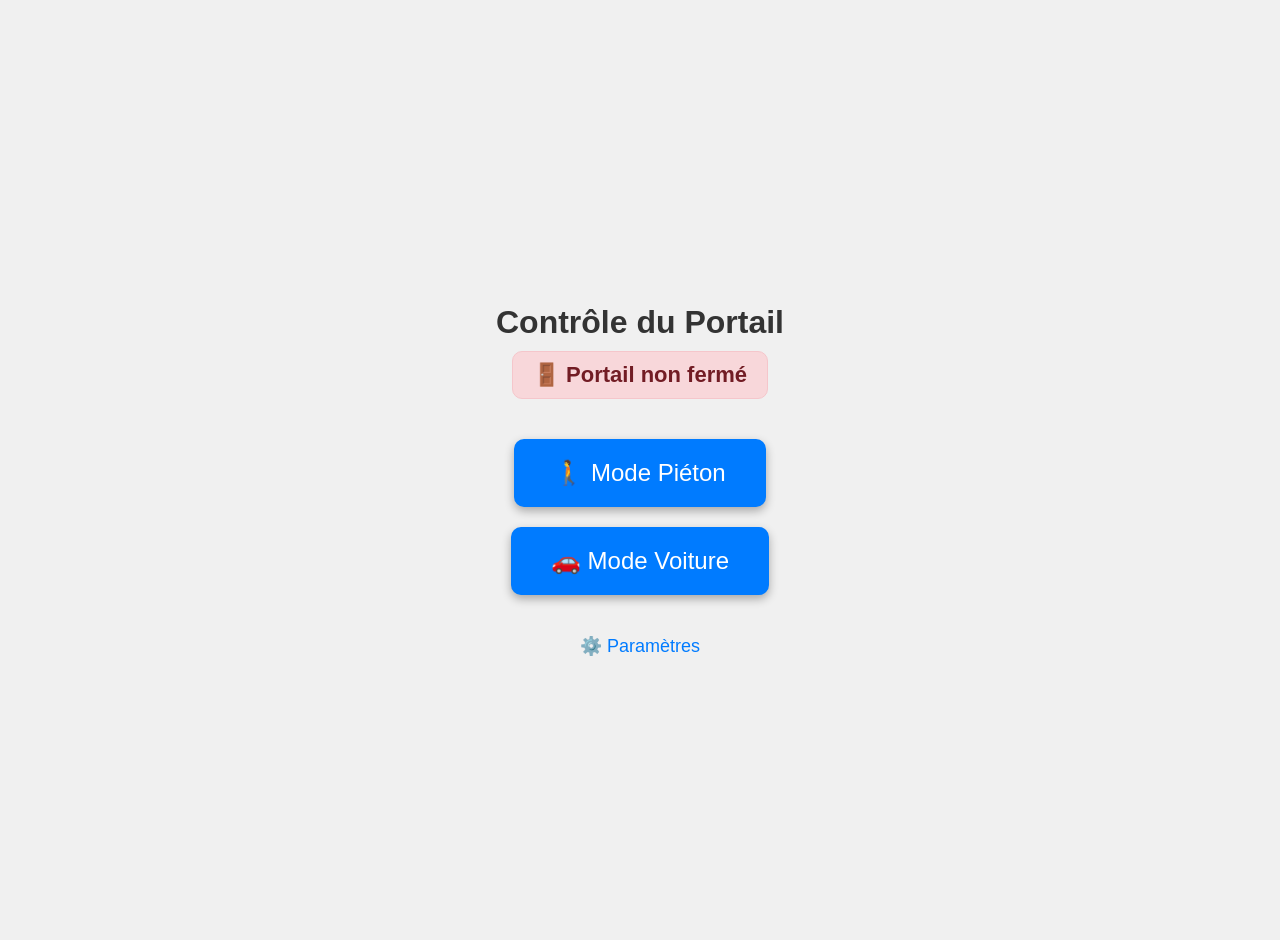
==== data/index.html @ e44b1415 "🔧 Mise à jour locale : journalisation et notifications ajout capteur fermeture" ====
<!DOCTYPE html>
<html lang="fr">
<head>
  <meta charset="UTF-8" />
  <meta name="viewport" content="width=device-width, initial-scale=1.0" />
  <title>Portail Connecté</title>
  <style>
    body {
      font-family: Arial, sans-serif;
      background: #f0f0f0;
      color: #333;
      display: flex;
      flex-direction: column;
      align-items: center;
      justify-content: center;
      height: 100vh;
      margin: 0;
      padding: 20px;
    }

    h1 {
      margin-bottom: 10px;
    }

    #etatPortail {
      font-size: 22px;
      margin-bottom: 30px;
      padding: 10px 20px;
      border-radius: 10px;
      font-weight: bold;
    }

    .ferme {
      background-color: #d4edda;
      color: #155724;
      border: 1px solid #c3e6cb;
    }

    .ouvert {
      background-color: #f8d7da;
      color: #721c24;
      border: 1px solid #f5c6cb;
    }

    button {
      padding: 20px 40px;
      margin: 10px;
      font-size: 24px;
      border: none;
      border-radius: 10px;
      background-color: #007BFF;
      color: white;
      box-shadow: 0px 4px 10px rgba(0, 0, 0, 0.3);
      cursor: pointer;
      transition: background-color 0.3s;
    }

    button:hover {
      background-color: #0056b3;
    }

    a {
      margin-top: 30px;
      font-size: 18px;
      color: #007BFF;
      text-decoration: none;
    }

    a:hover {
      text-decoration: underline;
    }
  </style>
</head>
<body>
  <h1>Contrôle du Portail</h1>

  <div id="etatPortail" class="ouvert">Lecture de l'état...</div>

  <button onclick="ouvrirPieton()">🚶 Mode Piéton</button>
  <button onclick="ouvrirVoiture()">🚗 Mode Voiture</button>

  <a href="/settings">⚙️ Paramètres</a>
  

  <script>
    function ouvrirPieton() {
      fetch('/pieton').then(response => {
        console.log("Commande piéton envoyée");
      }).catch(error => {
        alert("Erreur lors de l'envoi de la commande piéton");
      });
    }

    function ouvrirVoiture() {
      fetch('/voiture').then(response => {
        console.log("Commande voiture envoyée");
      }).catch(error => {
        alert("Erreur lors de l'envoi de la commande voiture");
      });
    }

    function majEtatPortail() {
      fetch('/etat')
        .then(response => response.text())
        .then(etat => {
          const zone = document.getElementById("etatPortail");
          if (etat.trim() === "ferme") {
            zone.textContent = "🔒 Portail fermé";
            zone.className = "ferme";
          } else {
            zone.textContent = "🚪 Portail non fermé";
            zone.className = "ouvert";
          }
        })
        .catch(() => {
          const zone = document.getElementById("etatPortail");
          zone.textContent = "❌ Erreur de lecture";
          zone.className = "ouvert";
        });
    }

    majEtatPortail();
    setInterval(majEtatPortail, 2000);
  </script>
</body>
</html>
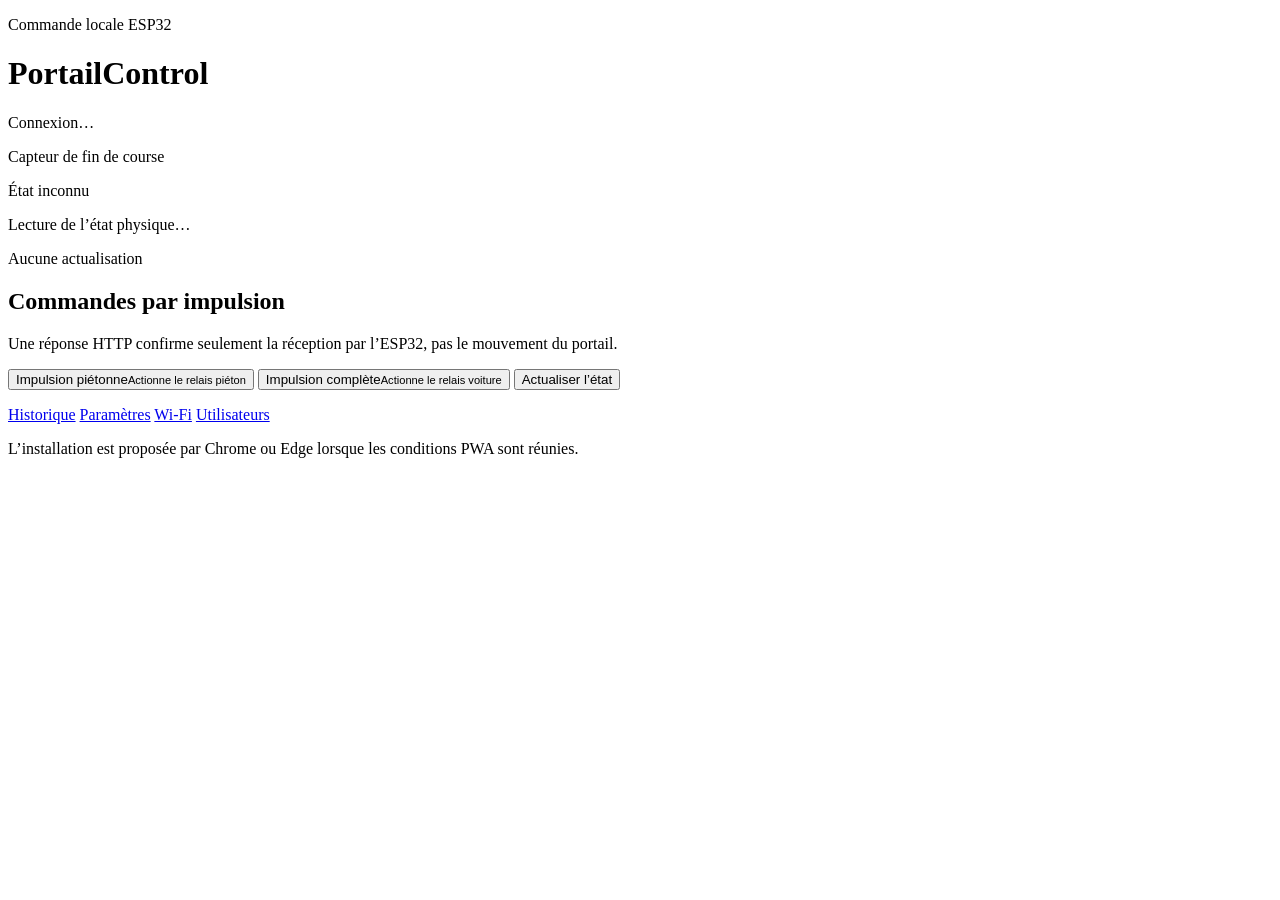
==== commit 7239adb9: "feat: add installable PWA and API documentation" ====
--- a/data/index.html
+++ b/data/index.html
@@ -1,126 +1,60 @@
-<!DOCTYPE html>
+<!doctype html>
 <html lang="fr">
 <head>
-  <meta charset="UTF-8" />
-  <meta name="viewport" content="width=device-width, initial-scale=1.0" />
-  <title>Portail Connecté</title>
-  <style>
-    body {
-      font-family: Arial, sans-serif;
-      background: #f0f0f0;
-      color: #333;
-      display: flex;
-      flex-direction: column;
-      align-items: center;
-      justify-content: center;
-      height: 100vh;
-      margin: 0;
-      padding: 20px;
-    }
-
-    h1 {
-      margin-bottom: 10px;
-    }
-
-    #etatPortail {
-      font-size: 22px;
-      margin-bottom: 30px;
-      padding: 10px 20px;
-      border-radius: 10px;
-      font-weight: bold;
-    }
-
-    .ferme {
-      background-color: #d4edda;
-      color: #155724;
-      border: 1px solid #c3e6cb;
-    }
-
-    .ouvert {
-      background-color: #f8d7da;
-      color: #721c24;
-      border: 1px solid #f5c6cb;
-    }
-
-    button {
-      padding: 20px 40px;
-      margin: 10px;
-      font-size: 24px;
-      border: none;
-      border-radius: 10px;
-      background-color: #007BFF;
-      color: white;
-      box-shadow: 0px 4px 10px rgba(0, 0, 0, 0.3);
-      cursor: pointer;
-      transition: background-color 0.3s;
-    }
-
-    button:hover {
-      background-color: #0056b3;
-    }
-
-    a {
-      margin-top: 30px;
-      font-size: 18px;
-      color: #007BFF;
-      text-decoration: none;
-    }
-
-    a:hover {
-      text-decoration: underline;
-    }
-  </style>
+  <meta charset="utf-8">
+  <meta name="viewport" content="width=device-width, initial-scale=1, viewport-fit=cover">
+  <meta name="theme-color" content="#071a33">
+  <meta name="description" content="Application locale de commande et de surveillance du portail.">
+  <meta name="mobile-web-app-capable" content="yes">
+  <meta name="apple-mobile-web-app-capable" content="yes">
+  <meta name="apple-mobile-web-app-status-bar-style" content="black-translucent">
+  <meta name="apple-mobile-web-app-title" content="Portail">
+  <title>PortailControl</title>
+  <link rel="manifest" href="/manifest.webmanifest">
+  <link rel="icon" sizes="192x192" href="/icons/icon-192.png">
+  <link rel="apple-touch-icon" href="/icons/icon-192.png">
+  <link rel="stylesheet" href="/app.css">
 </head>
 <body>
-  <h1>Contrôle du Portail</h1>
+  <main class="app-shell">
+    <header class="app-header">
+      <div>
+        <p class="eyebrow">Commande locale ESP32</p>
+        <h1>PortailControl</h1>
+      </div>
+      <span id="networkBadge" class="badge badge-warn">Connexion…</span>
+    </header>
 
-  <div id="etatPortail" class="ouvert">Lecture de l'état...</div>
+    <section class="status-card" aria-live="polite" aria-atomic="true">
+      <p class="status-label">Capteur de fin de course</p>
+      <div id="gateStatus" class="gate-status status-unknown">État inconnu</div>
+      <p id="statusDetail">Lecture de l’état physique…</p>
+      <p id="lastRefresh" class="timestamp">Aucune actualisation</p>
+    </section>
 
-  <button onclick="ouvrirPieton()">🚶 Mode Piéton</button>
-  <button onclick="ouvrirVoiture()">🚗 Mode Voiture</button>
+    <section class="command-card" aria-labelledby="commandsTitle">
+      <h2 id="commandsTitle">Commandes par impulsion</h2>
+      <p class="warning">Une réponse HTTP confirme seulement la réception par l’ESP32, pas le mouvement du portail.</p>
+      <button id="pedestrianButton" class="action action-pedestrian" type="button">
+        <span>Impulsion piétonne</span><small>Actionne le relais piéton</small>
+      </button>
+      <button id="vehicleButton" class="action action-vehicle" type="button">
+        <span>Impulsion complète</span><small>Actionne le relais voiture</small>
+      </button>
+      <button id="refreshButton" class="action action-secondary" type="button">Actualiser l’état</button>
+      <p id="commandMessage" class="message" aria-live="assertive"></p>
+    </section>
 
-  <a href="/settings">⚙️ Paramètres</a>
-  
+    <nav class="links" aria-label="Administration">
+      <a href="/historique">Historique</a>
+      <a href="/settings">Paramètres</a>
+      <a href="/wifi_config">Wi-Fi</a>
+      <a href="/users">Utilisateurs</a>
+    </nav>
 
-  <script>
-    function ouvrirPieton() {
-      fetch('/pieton').then(response => {
-        console.log("Commande piéton envoyée");
-      }).catch(error => {
-        alert("Erreur lors de l'envoi de la commande piéton");
-      });
-    }
-
-    function ouvrirVoiture() {
-      fetch('/voiture').then(response => {
-        console.log("Commande voiture envoyée");
-      }).catch(error => {
-        alert("Erreur lors de l'envoi de la commande voiture");
-      });
-    }
-
-    function majEtatPortail() {
-      fetch('/etat')
-        .then(response => response.text())
-        .then(etat => {
-          const zone = document.getElementById("etatPortail");
-          if (etat.trim() === "ferme") {
-            zone.textContent = "🔒 Portail fermé";
-            zone.className = "ferme";
-          } else {
-            zone.textContent = "🚪 Portail non fermé";
-            zone.className = "ouvert";
-          }
-        })
-        .catch(() => {
-          const zone = document.getElementById("etatPortail");
-          zone.textContent = "❌ Erreur de lecture";
-          zone.className = "ouvert";
-        });
-    }
-
-    majEtatPortail();
-    setInterval(majEtatPortail, 2000);
-  </script>
+    <button id="installButton" class="install" type="button" hidden>Installer PortailControl</button>
+    <p id="installHint" class="install-hint">L’installation est proposée par Chrome ou Edge lorsque les conditions PWA sont réunies.</p>
+  </main>
+  <script src="/app.js" defer></script>
 </body>
 </html>
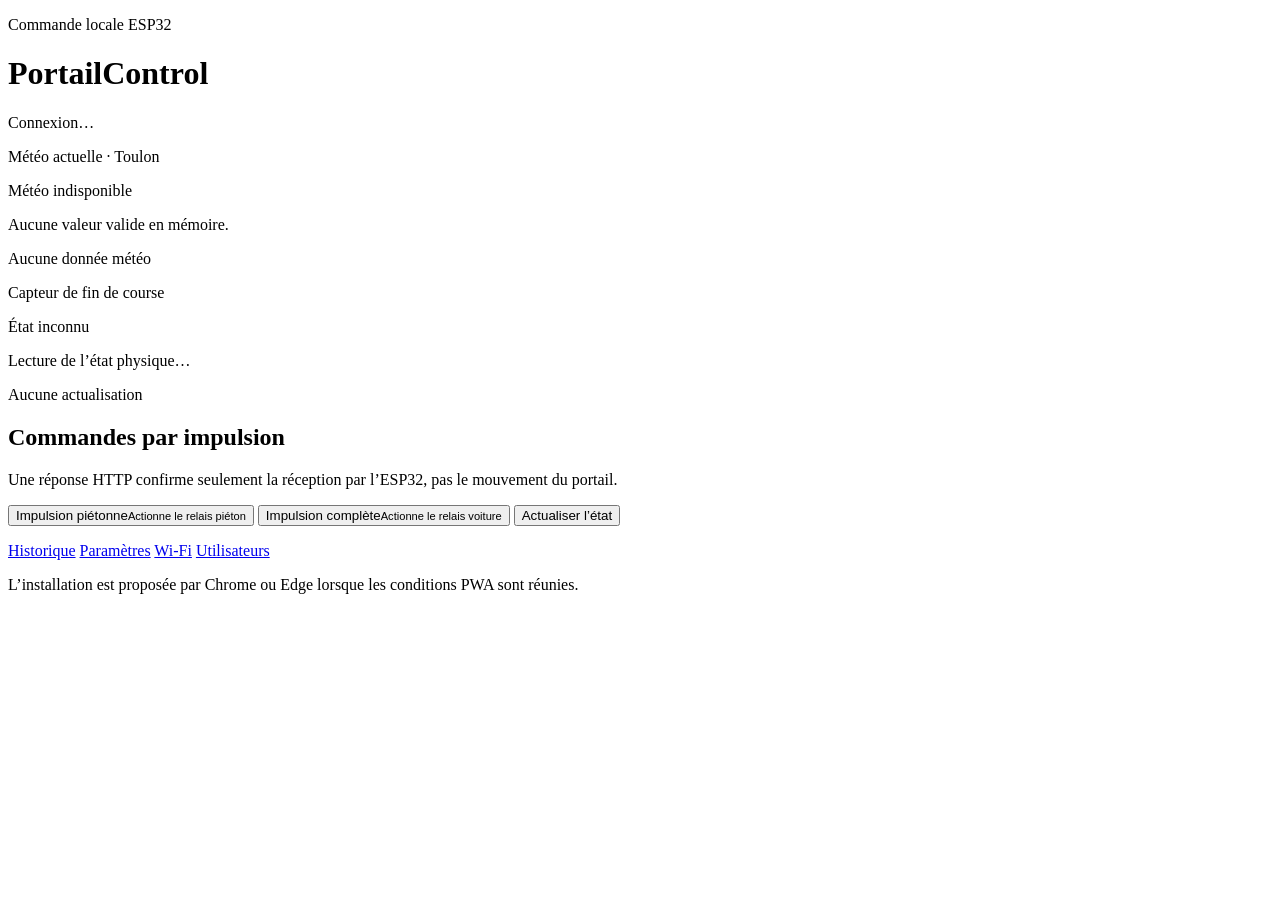
==== commit 6ed86da2: "feat: add non-blocking Toulon weather" ====
--- a/data/index.html
+++ b/data/index.html
@@ -24,6 +24,13 @@
       </div>
       <span id="networkBadge" class="badge badge-warn">Connexion…</span>
     </header>
+
+    <section class="weather-card" aria-live="polite" aria-atomic="true">
+      <p class="status-label">Météo actuelle · Toulon</p>
+      <div id="weatherTemperature" class="weather-temperature">Météo indisponible</div>
+      <p id="weatherDetail">Aucune valeur valide en mémoire.</p>
+      <p id="weatherAge" class="timestamp">Aucune donnée météo</p>
+    </section>
 
     <section class="status-card" aria-live="polite" aria-atomic="true">
       <p class="status-label">Capteur de fin de course</p>
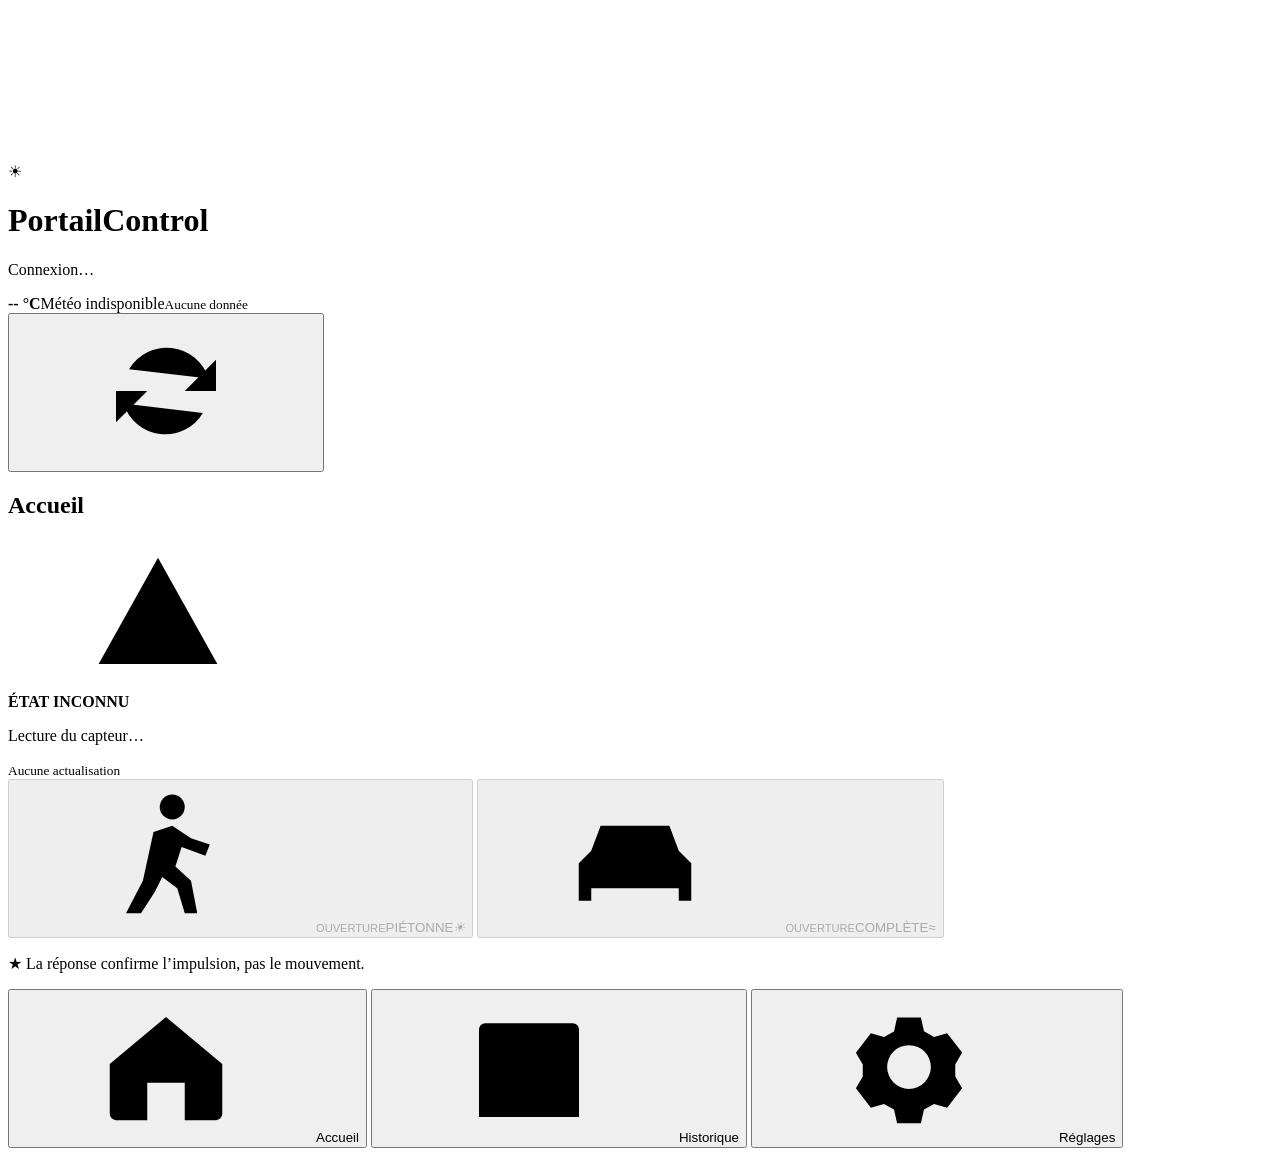
==== commit e4cc25f8: "style: add responsive summer vacation UI" ====
--- a/data/index.html
+++ b/data/index.html
@@ -3,8 +3,8 @@
 <head>
   <meta charset="utf-8">
   <meta name="viewport" content="width=device-width, initial-scale=1, viewport-fit=cover">
-  <meta name="theme-color" content="#071a33">
-  <meta name="description" content="Application locale de commande et de surveillance du portail.">
+  <meta name="theme-color" content="#0d4a71">
+  <meta name="description" content="Commande locale et surveillance du portail ESP32.">
   <meta name="mobile-web-app-capable" content="yes">
   <meta name="apple-mobile-web-app-capable" content="yes">
   <meta name="apple-mobile-web-app-status-bar-style" content="black-translucent">
@@ -13,55 +13,92 @@
   <link rel="manifest" href="/manifest.webmanifest">
   <link rel="icon" sizes="192x192" href="/icons/icon-192.png">
   <link rel="apple-touch-icon" href="/icons/icon-192.png">
-  <link rel="stylesheet" href="/app.css">
+  <link rel="stylesheet" href="/app.css?v=6">
 </head>
 <body>
-  <main class="app-shell">
+  <svg class="svg-sprite" aria-hidden="true">
+    <symbol id="i-home" viewBox="0 0 24 24"><path d="M3 11.5 12 4l9 7.5v8a1 1 0 0 1-1 1h-5v-6H9v6H4a1 1 0 0 1-1-1z"/></symbol>
+    <symbol id="i-history" viewBox="0 0 24 24"><path d="M5 3v3M19 3v3M4 9h16M5 5h14a1 1 0 0 1 1 1v14H4V6a1 1 0 0 1 1-1zM8 13h3v3H8z"/></symbol>
+    <symbol id="i-settings" viewBox="0 0 24 24"><path d="M12 8.5a3.5 3.5 0 1 0 0 7 3.5 3.5 0 0 0 0-7zM19.4 13.5l1.1 1.9-2.4 3.1-2.1-.6-1.6.9-.5 2.2h-3.8l-.5-2.2-1.6-.9-2.1.6-2.4-3.1 1.1-1.9v-1.9L3.5 9.7l2.4-3.1 2.1.6 1.6-.9.5-2.2h3.8l.5 2.2 1.6.9 2.1-.6 2.4 3.1-1.1 1.9z"/></symbol>
+    <symbol id="i-walk" viewBox="0 0 24 24"><circle cx="13" cy="4" r="2"/><path d="m10 8 3-1 3 2 3 1-.7 1.8-3.8-1.4-1 3.1 2.5 2.3 1 5.2h-2l-1.2-4-2.4-1.8-1.2 2.4L8 21H5.6l2.7-5.2z"/></symbol>
+    <symbol id="i-car" viewBox="0 0 24 24"><path d="m5 11 1.5-4h11l1.5 4 2 2v6h-2v-2H5v2H3v-6zM7 14h2m6 0h2"/></symbol>
+    <symbol id="i-lock" viewBox="0 0 24 24"><path d="M7 10V7a5 5 0 0 1 10 0v3m-11 0h12v11H6zM12 14v3"/></symbol>
+    <symbol id="i-refresh" viewBox="0 0 24 24"><path d="M20 7v5h-5M4 17v-5h5M6.1 8.5A7 7 0 0 1 18.8 10M17.9 15.5A7 7 0 0 1 5.2 14"/></symbol>
+    <symbol id="i-wifi" viewBox="0 0 24 24"><path d="M3 9a14 14 0 0 1 18 0M6.5 12.5a9 9 0 0 1 11 0M10 16a4 4 0 0 1 4 0M12 20h.01"/></symbol>
+    <symbol id="i-users" viewBox="0 0 24 24"><circle cx="9" cy="8" r="3"/><circle cx="17" cy="10" r="2"/><path d="M3 20v-2a6 6 0 0 1 12 0v2m1-5a4 4 0 0 1 5 4v1"/></symbol>
+    <symbol id="i-shield" viewBox="0 0 24 24"><path d="M12 3 20 6v6c0 5-3.5 8-8 9-4.5-1-8-4-8-9V6zM9 12l2 2 4-5"/></symbol>
+    <symbol id="i-chevron" viewBox="0 0 24 24"><path d="m9 5 7 7-7 7"/></symbol>
+    <symbol id="i-alert" viewBox="0 0 24 24"><path d="M12 3 2.5 20h19zM12 9v5m0 3h.01"/></symbol>
+  </svg>
+
+  <div class="app-shell">
     <header class="app-header">
-      <div>
-        <p class="eyebrow">Commande locale ESP32</p>
-        <h1>PortailControl</h1>
+      <div class="brand">
+        <span class="brand-mark" aria-hidden="true">☀</span>
+        <div><h1>PortailControl</h1><p id="networkBadge" class="network network-pending"><span></span>Connexion…</p></div>
       </div>
-      <span id="networkBadge" class="badge badge-warn">Connexion…</span>
+      <div class="weather" aria-live="polite">
+        <div><strong id="weatherTemperature">-- °C</strong><span id="weatherDetail">Météo indisponible</span><small id="weatherAge">Aucune donnée</small></div>
+        <button id="refreshButton" class="icon-button" type="button" aria-label="Actualiser l’état et la météo"><svg><use href="#i-refresh"/></svg></button>
+      </div>
     </header>
 
-    <section class="weather-card" aria-live="polite" aria-atomic="true">
-      <p class="status-label">Météo actuelle · Toulon</p>
-      <div id="weatherTemperature" class="weather-temperature">Météo indisponible</div>
-      <p id="weatherDetail">Aucune valeur valide en mémoire.</p>
-      <p id="weatherAge" class="timestamp">Aucune donnée météo</p>
-    </section>
+    <div class="summer-scene" aria-hidden="true"><span class="sun"></span><span class="island"></span><span class="gate"></span><span class="wave wave-a"></span><span class="wave wave-b"></span></div>
 
-    <section class="status-card" aria-live="polite" aria-atomic="true">
-      <p class="status-label">Capteur de fin de course</p>
-      <div id="gateStatus" class="gate-status status-unknown">État inconnu</div>
-      <p id="statusDetail">Lecture de l’état physique…</p>
-      <p id="lastRefresh" class="timestamp">Aucune actualisation</p>
-    </section>
+    <main id="mainContent">
+      <section id="view-home" class="view view-home is-active" data-view="home" aria-labelledby="homeTitle">
+        <h2 id="homeTitle" class="sr-only">Accueil</h2>
+        <article id="statusCard" class="status-card status-unknown" aria-live="polite" aria-atomic="true">
+          <span class="status-icon"><svg><use href="#i-alert"/></svg></span>
+          <div><strong id="gateStatus">ÉTAT INCONNU</strong><p id="statusDetail">Lecture du capteur…</p><small id="lastRefresh">Aucune actualisation</small></div>
+        </article>
 
-    <section class="command-card" aria-labelledby="commandsTitle">
-      <h2 id="commandsTitle">Commandes par impulsion</h2>
-      <p class="warning">Une réponse HTTP confirme seulement la réception par l’ESP32, pas le mouvement du portail.</p>
-      <button id="pedestrianButton" class="action action-pedestrian" type="button">
-        <span>Impulsion piétonne</span><small>Actionne le relais piéton</small>
-      </button>
-      <button id="vehicleButton" class="action action-vehicle" type="button">
-        <span>Impulsion complète</span><small>Actionne le relais voiture</small>
-      </button>
-      <button id="refreshButton" class="action action-secondary" type="button">Actualiser l’état</button>
-      <p id="commandMessage" class="message" aria-live="assertive"></p>
-    </section>
+        <div class="primary-actions" aria-label="Commandes du portail">
+          <button id="pedestrianButton" class="command command-pedestrian" type="button" disabled>
+            <svg><use href="#i-walk"/></svg><span><small>OUVERTURE</small>PIÉTONNE</span><i aria-hidden="true">☀</i>
+          </button>
+          <button id="vehicleButton" class="command command-vehicle" type="button" disabled>
+            <svg><use href="#i-car"/></svg><span><small>OUVERTURE</small>COMPLÈTE</span><i aria-hidden="true">≈</i>
+          </button>
+        </div>
+        <p class="safety-note"><span aria-hidden="true">★</span> La réponse confirme l’impulsion, pas le mouvement.</p>
+        <p id="commandMessage" class="message" aria-live="assertive"></p>
+        <button id="installButton" class="install" type="button" hidden>Installer l’application</button>
+      </section>
 
-    <nav class="links" aria-label="Administration">
-      <a href="/historique">Historique</a>
-      <a href="/settings">Paramètres</a>
-      <a href="/wifi_config">Wi-Fi</a>
-      <a href="/users">Utilisateurs</a>
+      <section id="view-history" class="view view-scroll" data-view="history" aria-labelledby="historyTitle" hidden>
+        <div class="section-heading"><div><p class="kicker">Journal local</p><h2 id="historyTitle">Historique</h2></div><button id="historyRefresh" class="icon-button light" type="button" aria-label="Actualiser l’historique"><svg><use href="#i-refresh"/></svg></button></div>
+        <div id="historyState" class="empty-state">Chargement de l’historique…</div>
+        <div id="historyList" class="history-list" aria-live="polite"></div>
+      </section>
+
+      <section id="view-settings" class="view view-scroll" data-view="settings" aria-labelledby="settingsTitle" hidden>
+        <div class="section-heading"><div><p class="kicker">Configuration locale</p><h2 id="settingsTitle">Réglages</h2></div><span class="section-emoji" aria-hidden="true">⛱</span></div>
+        <nav class="settings-list" aria-label="Rubriques de réglages">
+          <a href="/settings"><span class="setting-icon blue"><svg><use href="#i-settings"/></svg></span><span><strong>Paramètres</strong><small>Commandes, délais, notifications</small></span><svg class="chevron"><use href="#i-chevron"/></svg></a>
+          <a href="/wifi_config"><span class="setting-icon green"><svg><use href="#i-wifi"/></svg></span><span><strong>Wi-Fi</strong><small>Réseau et point d’accès</small></span><svg class="chevron"><use href="#i-chevron"/></svg></a>
+          <a href="/users"><span class="setting-icon yellow"><svg><use href="#i-users"/></svg></span><span><strong>Utilisateurs</strong><small>Gestion des accès enregistrés</small></span><svg class="chevron"><use href="#i-chevron"/></svg></a>
+          <a href="/admin"><span class="setting-icon red"><svg><use href="#i-shield"/></svg></span><span><strong>Administration</strong><small>Maintenance, logs et système</small></span><svg class="chevron"><use href="#i-chevron"/></svg></a>
+        </nav>
+        <p id="installHint" class="install-hint">Installation disponible via le menu du navigateur lorsque le contexte PWA est accepté.</p>
+      </section>
+    </main>
+
+    <nav class="bottom-nav" aria-label="Navigation principale">
+      <button type="button" class="nav-item is-active" data-target="home" aria-current="page"><svg><use href="#i-home"/></svg><span>Accueil</span></button>
+      <button type="button" class="nav-item" data-target="history"><svg><use href="#i-history"/></svg><span>Historique</span></button>
+      <button type="button" class="nav-item" data-target="settings"><svg><use href="#i-settings"/></svg><span>Réglages</span></button>
     </nav>
+  </div>
 
-    <button id="installButton" class="install" type="button" hidden>Installer PortailControl</button>
-    <p id="installHint" class="install-hint">L’installation est proposée par Chrome ou Edge lorsque les conditions PWA sont réunies.</p>
-  </main>
-  <script src="/app.js" defer></script>
+  <dialog id="confirmDialog" class="confirm-dialog" aria-labelledby="dialogTitle" aria-describedby="dialogText">
+    <form method="dialog">
+      <span class="dialog-icon"><svg><use href="#i-alert"/></svg></span>
+      <h2 id="dialogTitle">Confirmer la commande</h2>
+      <p id="dialogText">La réponse HTTP confirmera uniquement la réception par l’ESP32.</p>
+      <div class="dialog-actions"><button value="cancel" class="dialog-cancel">Annuler</button><button id="dialogConfirm" value="confirm" class="dialog-confirm">Confirmer</button></div>
+    </form>
+  </dialog>
+  <script src="/app.js?v=6" defer></script>
 </body>
 </html>
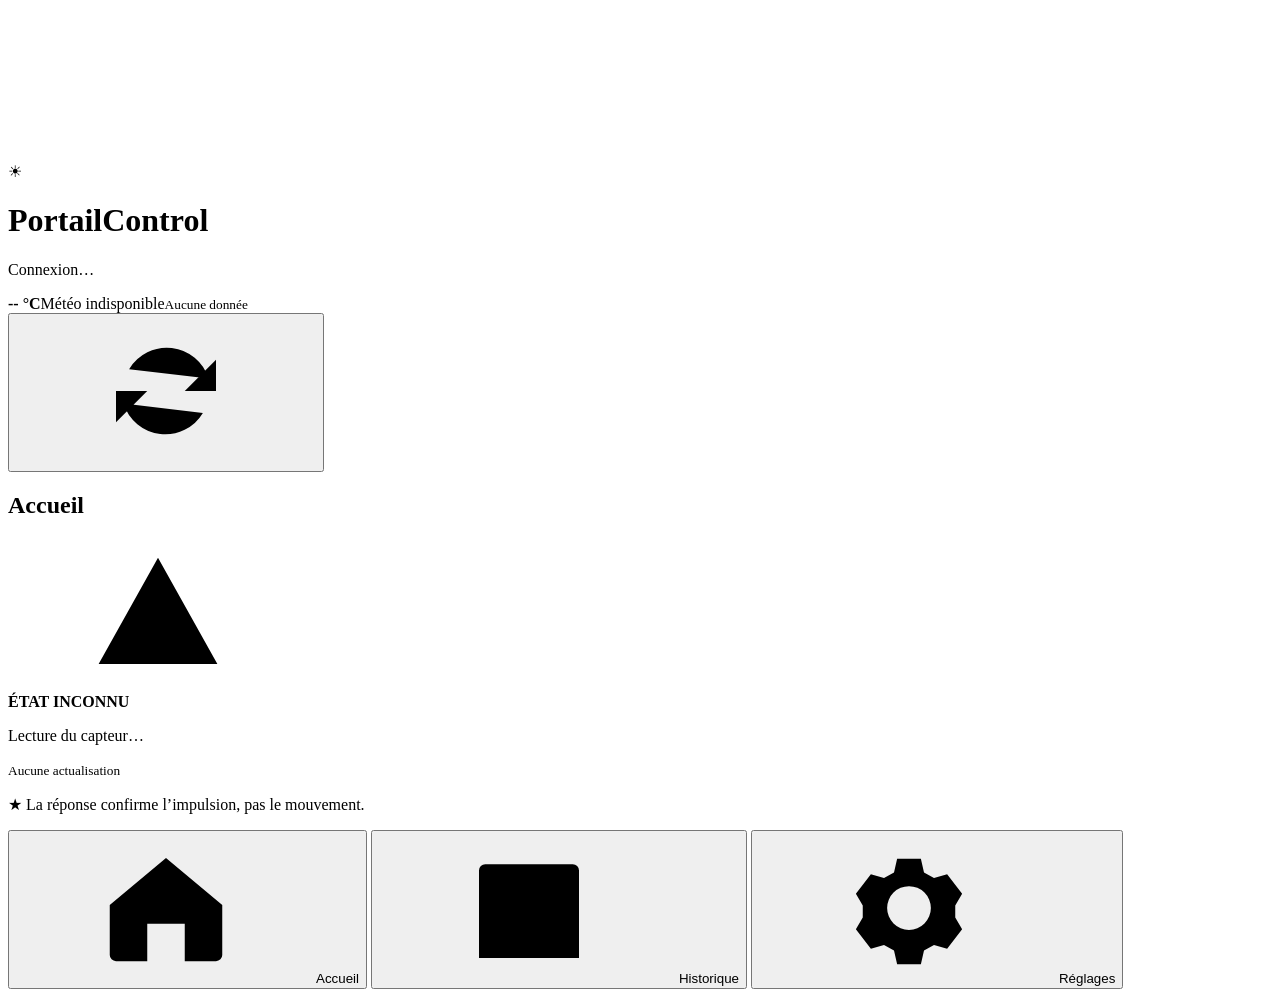
==== commit dda0fb6d: "ux: simplify contextual portal commands" ====
--- a/data/index.html
+++ b/data/index.html
@@ -13,7 +13,7 @@
   <link rel="manifest" href="/manifest.webmanifest">
   <link rel="icon" sizes="192x192" href="/icons/icon-192.png">
   <link rel="apple-touch-icon" href="/icons/icon-192.png">
-  <link rel="stylesheet" href="/app.css?v=6">
+  <link rel="stylesheet" href="/app.css?v=9">
 </head>
 <body>
   <svg class="svg-sprite" aria-hidden="true">
@@ -53,14 +53,17 @@
           <div><strong id="gateStatus">ÉTAT INCONNU</strong><p id="statusDetail">Lecture du capteur…</p><small id="lastRefresh">Aucune actualisation</small></div>
         </article>
 
-        <div class="primary-actions" aria-label="Commandes du portail">
+        <div id="openActions" class="primary-actions" aria-label="Commandes d’ouverture" hidden>
           <button id="pedestrianButton" class="command command-pedestrian" type="button" disabled>
-            <svg><use href="#i-walk"/></svg><span><small>OUVERTURE</small>PIÉTONNE</span><i aria-hidden="true">☀</i>
+            <svg><use href="#i-walk"/></svg><span class="command-copy"><small>OUVERTURE</small>PIÉTONNE</span><i aria-hidden="true">☀</i>
           </button>
           <button id="vehicleButton" class="command command-vehicle" type="button" disabled>
-            <svg><use href="#i-car"/></svg><span><small>OUVERTURE</small>COMPLÈTE</span><i aria-hidden="true">≈</i>
+            <svg><use href="#i-car"/></svg><span class="command-copy"><small>OUVERTURE</small>COMPLÈTE</span><i aria-hidden="true">≈</i>
           </button>
         </div>
+        <button id="closeButton" class="command command-close" type="button" disabled hidden>
+          <svg><use href="#i-lock"/></svg><span class="command-copy"><small>IMPULSION COMPLÈTE</small>FERMER LE PORTAIL</span><i aria-hidden="true">≈</i>
+        </button>
         <p class="safety-note"><span aria-hidden="true">★</span> La réponse confirme l’impulsion, pas le mouvement.</p>
         <p id="commandMessage" class="message" aria-live="assertive"></p>
         <button id="installButton" class="install" type="button" hidden>Installer l’application</button>
@@ -91,14 +94,6 @@
     </nav>
   </div>
 
-  <dialog id="confirmDialog" class="confirm-dialog" aria-labelledby="dialogTitle" aria-describedby="dialogText">
-    <form method="dialog">
-      <span class="dialog-icon"><svg><use href="#i-alert"/></svg></span>
-      <h2 id="dialogTitle">Confirmer la commande</h2>
-      <p id="dialogText">La réponse HTTP confirmera uniquement la réception par l’ESP32.</p>
-      <div class="dialog-actions"><button value="cancel" class="dialog-cancel">Annuler</button><button id="dialogConfirm" value="confirm" class="dialog-confirm">Confirmer</button></div>
-    </form>
-  </dialog>
-  <script src="/app.js?v=6" defer></script>
+  <script src="/app.js?v=9" defer></script>
 </body>
 </html>
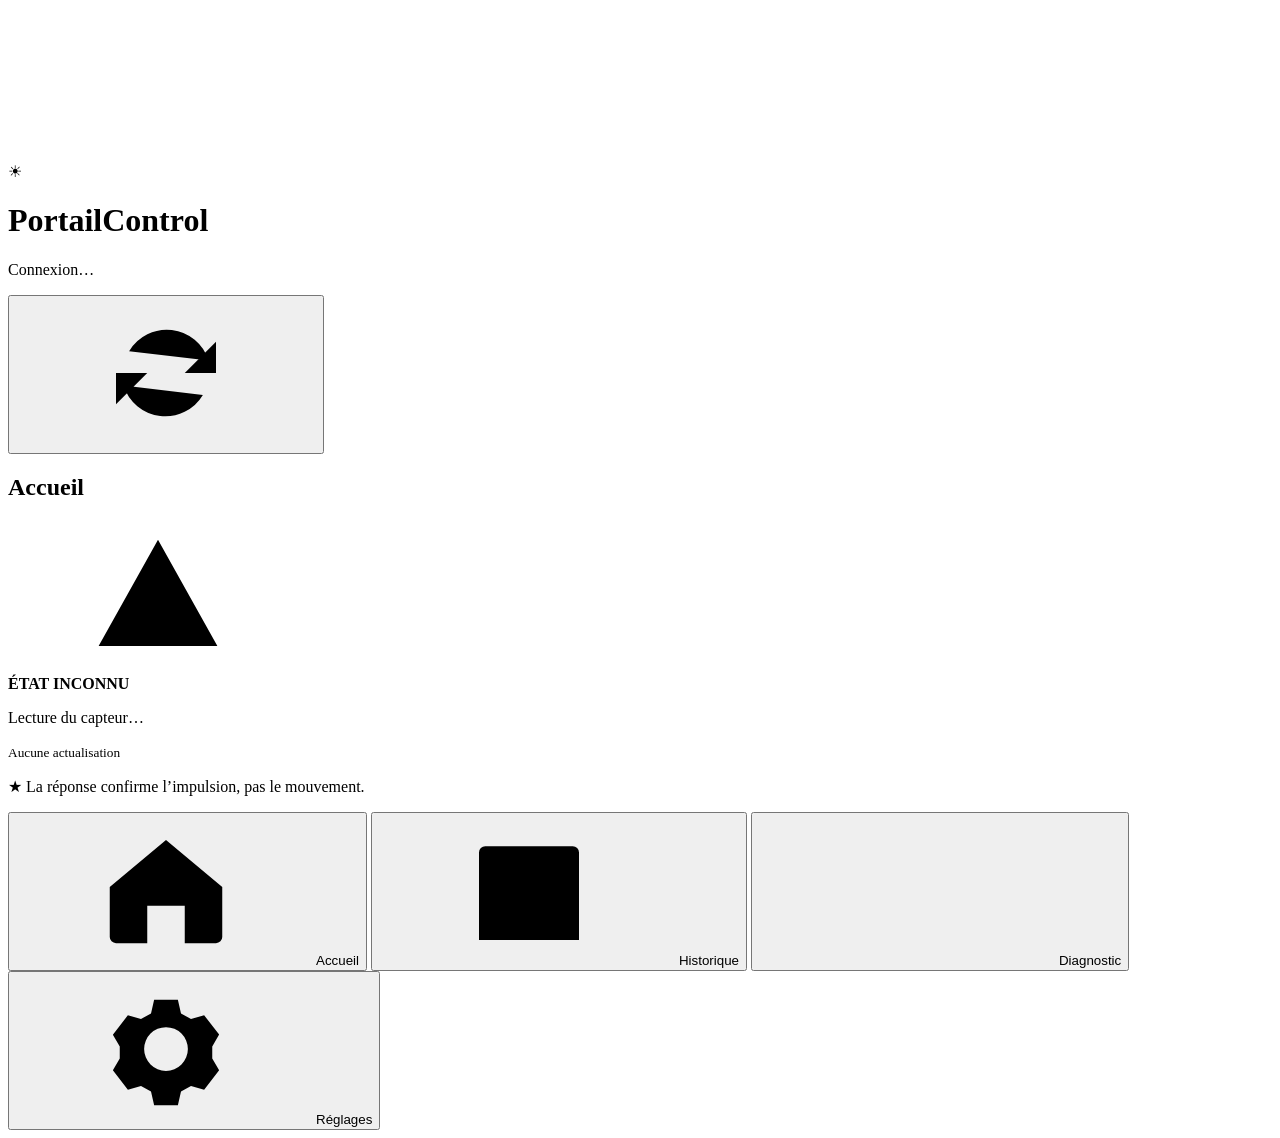
==== commit f7a533a5: "fix: finalize 1.0.2 recovery local-only firmware" ====
--- a/data/index.html
+++ b/data/index.html
@@ -13,7 +13,7 @@
   <link rel="manifest" href="/manifest.webmanifest">
   <link rel="icon" sizes="192x192" href="/icons/icon-192.png">
   <link rel="apple-touch-icon" href="/icons/icon-192.png">
-  <link rel="stylesheet" href="/app.css?v=9">
+  <link rel="stylesheet" href="/app.css?v=13">
 </head>
 <body>
   <svg class="svg-sprite" aria-hidden="true">
@@ -29,6 +29,7 @@
     <symbol id="i-shield" viewBox="0 0 24 24"><path d="M12 3 20 6v6c0 5-3.5 8-8 9-4.5-1-8-4-8-9V6zM9 12l2 2 4-5"/></symbol>
     <symbol id="i-chevron" viewBox="0 0 24 24"><path d="m9 5 7 7-7 7"/></symbol>
     <symbol id="i-alert" viewBox="0 0 24 24"><path d="M12 3 2.5 20h19zM12 9v5m0 3h.01"/></symbol>
+    <symbol id="i-diagnostic" viewBox="0 0 24 24"><path d="M4 19V9m6 10V5m6 14v-7m4 7H2"/></symbol>
   </svg>
 
   <div class="app-shell">
@@ -37,10 +38,7 @@
         <span class="brand-mark" aria-hidden="true">☀</span>
         <div><h1>PortailControl</h1><p id="networkBadge" class="network network-pending"><span></span>Connexion…</p></div>
       </div>
-      <div class="weather" aria-live="polite">
-        <div><strong id="weatherTemperature">-- °C</strong><span id="weatherDetail">Météo indisponible</span><small id="weatherAge">Aucune donnée</small></div>
-        <button id="refreshButton" class="icon-button" type="button" aria-label="Actualiser l’état et la météo"><svg><use href="#i-refresh"/></svg></button>
-      </div>
+      <button id="refreshButton" class="icon-button" type="button" aria-label="Actualiser l’état du portail"><svg><use href="#i-refresh"/></svg></button>
     </header>
 
     <div class="summer-scene" aria-hidden="true"><span class="sun"></span><span class="island"></span><span class="gate"></span><span class="wave wave-a"></span><span class="wave wave-b"></span></div>
@@ -50,7 +48,7 @@
         <h2 id="homeTitle" class="sr-only">Accueil</h2>
         <article id="statusCard" class="status-card status-unknown" aria-live="polite" aria-atomic="true">
           <span class="status-icon"><svg><use href="#i-alert"/></svg></span>
-          <div><strong id="gateStatus">ÉTAT INCONNU</strong><p id="statusDetail">Lecture du capteur…</p><small id="lastRefresh">Aucune actualisation</small></div>
+          <div><strong id="gateStatus">ÉTAT INCONNU</strong><p id="statusDetail">Lecture du capteur…</p><small id="lastRefresh" class="refresh-meta"><span id="refreshDot" class="refresh-dot refresh-stale" aria-hidden="true"></span><span id="lastRefreshText">Aucune actualisation</span></small></div>
         </article>
 
         <div id="openActions" class="primary-actions" aria-label="Commandes d’ouverture" hidden>
@@ -75,6 +73,31 @@
         <div id="historyList" class="history-list" aria-live="polite"></div>
       </section>
 
+      <section id="view-diagnostic" class="view view-scroll" data-view="diagnostic" aria-labelledby="diagnosticTitle" hidden>
+        <div class="section-heading">
+          <div><p class="kicker">Surveillance locale</p><h2 id="diagnosticTitle">Diagnostic ESP32</h2></div>
+          <button id="diagnosticRefresh" class="icon-button light" type="button" aria-label="Actualiser le diagnostic"><svg><use href="#i-refresh"/></svg></button>
+        </div>
+        <p id="diagnosticUpdated" class="diagnostic-updated">En attente de la première mesure…</p>
+        <div id="diagnosticState" class="diagnostic-state" aria-live="polite">Connexion au diagnostic de l’ESP32…</div>
+        <dl class="diagnostic-grid">
+          <div><dt>Firmware</dt><dd id="diagnosticFirmware">--</dd></div>
+          <div><dt>Git</dt><dd id="diagnosticGit">--</dd></div>
+          <div><dt>Uptime</dt><dd id="diagnosticUptime">--</dd></div>
+          <div><dt>Dernier reset</dt><dd id="diagnosticResetReason">--</dd></div>
+          <div><dt>Démarrages</dt><dd id="diagnosticBootCount">--</dd></div>
+          <div><dt>Wi-Fi</dt><dd id="diagnosticWifi">--</dd></div>
+          <div><dt>RSSI</dt><dd id="diagnosticRssi">--</dd></div>
+          <div><dt>Adresse IP</dt><dd id="diagnosticIp">--</dd></div>
+          <div><dt>Reconnexions</dt><dd id="diagnosticReconnectCount">--</dd></div>
+          <div><dt>Point d’accès recovery</dt><dd id="diagnosticRecoveryAp">--</dd></div>
+          <div><dt>Heap libre</dt><dd id="diagnosticFreeHeap">--</dd></div>
+          <div><dt>Heap minimum</dt><dd id="diagnosticMinFreeHeap">--</dd></div>
+          <div><dt>Portail</dt><dd id="diagnosticPortalClosed">--</dd></div>
+          <div><dt>Relais</dt><dd id="diagnosticRelayActive">--</dd></div>
+        </dl>
+      </section>
+
       <section id="view-settings" class="view view-scroll" data-view="settings" aria-labelledby="settingsTitle" hidden>
         <div class="section-heading"><div><p class="kicker">Configuration locale</p><h2 id="settingsTitle">Réglages</h2></div><span class="section-emoji" aria-hidden="true">⛱</span></div>
         <nav class="settings-list" aria-label="Rubriques de réglages">
@@ -90,10 +113,11 @@
     <nav class="bottom-nav" aria-label="Navigation principale">
       <button type="button" class="nav-item is-active" data-target="home" aria-current="page"><svg><use href="#i-home"/></svg><span>Accueil</span></button>
       <button type="button" class="nav-item" data-target="history"><svg><use href="#i-history"/></svg><span>Historique</span></button>
+      <button type="button" class="nav-item" data-target="diagnostic"><svg><use href="#i-diagnostic"/></svg><span>Diagnostic</span></button>
       <button type="button" class="nav-item" data-target="settings"><svg><use href="#i-settings"/></svg><span>Réglages</span></button>
     </nav>
   </div>
 
-  <script src="/app.js?v=9" defer></script>
+  <script src="/app.js?v=13" defer></script>
 </body>
 </html>
